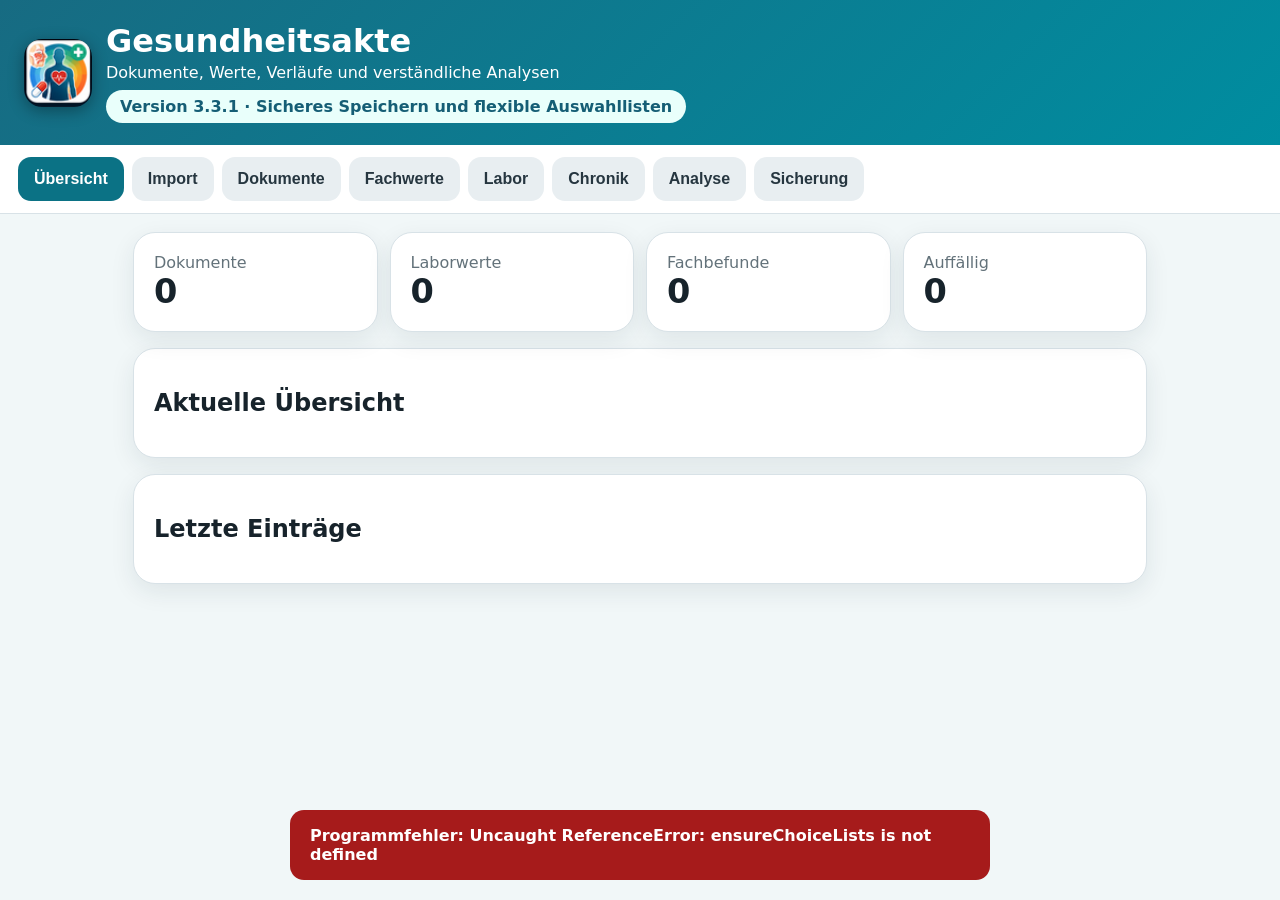
==== update.html @ 8f741c4a "Add files via upload" ====
<!doctype html><html lang="de"><meta charset="utf-8"><meta name="viewport" content="width=device-width,initial-scale=1"><title>Gesundheitsakte aktualisieren</title><style>body{font-family:system-ui;background:#eef7f8;padding:25px}.box{max-width:580px;margin:40px auto;background:white;padding:25px;border-radius:20px}</style><div class="box"><h1>Gesundheitsakte 3.3.1 wird geladen</h1><p id="s">Alte Programm-Caches werden entfernt. Gesundheitsdaten bleiben erhalten.</p></div><script>(async()=>{try{if("serviceWorker"in navigator)for(const r of await navigator.serviceWorker.getRegistrations())await r.unregister();if("caches"in window)for(const k of await caches.keys())await caches.delete(k);document.getElementById("s").textContent="Bereinigung abgeschlossen. Neue Version wird geöffnet.";setTimeout(()=>location.replace("./index.html?v=3.3.1&fresh="+Date.now()),900)}catch(e){document.getElementById("s").textContent=e.message}})()</script></html>
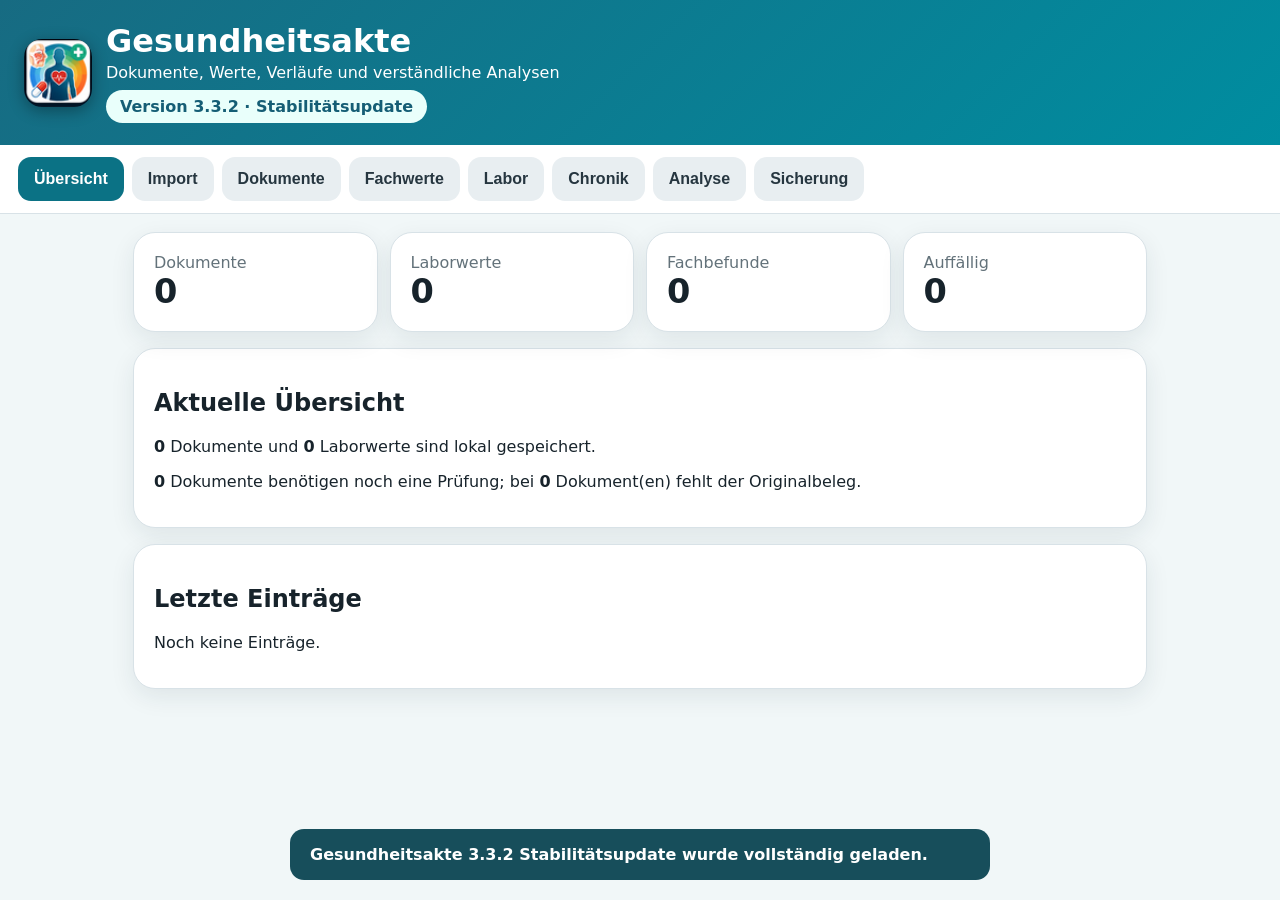
==== commit 4bb07f42: "Add files via upload" ====
--- a/update.html
+++ b/update.html
@@ -1 +1 @@
-<!doctype html><html lang="de"><meta charset="utf-8"><meta name="viewport" content="width=device-width,initial-scale=1"><title>Gesundheitsakte aktualisieren</title><style>body{font-family:system-ui;background:#eef7f8;padding:25px}.box{max-width:580px;margin:40px auto;background:white;padding:25px;border-radius:20px}</style><div class="box"><h1>Gesundheitsakte 3.3.1 wird geladen</h1><p id="s">Alte Programm-Caches werden entfernt. Gesundheitsdaten bleiben erhalten.</p></div><script>(async()=>{try{if("serviceWorker"in navigator)for(const r of await navigator.serviceWorker.getRegistrations())await r.unregister();if("caches"in window)for(const k of await caches.keys())await caches.delete(k);document.getElementById("s").textContent="Bereinigung abgeschlossen. Neue Version wird geöffnet.";setTimeout(()=>location.replace("./index.html?v=3.3.1&fresh="+Date.now()),900)}catch(e){document.getElementById("s").textContent=e.message}})()</script></html>+<!doctype html><html lang="de"><meta charset="utf-8"><meta name="viewport" content="width=device-width,initial-scale=1"><title>Gesundheitsakte aktualisieren</title><style>body{font-family:system-ui;background:#eef7f8;padding:25px}.box{max-width:580px;margin:40px auto;background:white;padding:25px;border-radius:20px}</style><div class="box"><h1>Gesundheitsakte 3.3.2 wird geladen</h1><p id="s">Alte Programm-Caches werden entfernt. Gesundheitsdaten bleiben erhalten.</p></div><script>(async()=>{try{if("serviceWorker"in navigator)for(const r of await navigator.serviceWorker.getRegistrations())await r.unregister();if("caches"in window)for(const k of await caches.keys())await caches.delete(k);document.getElementById("s").textContent="Bereinigung abgeschlossen. Neue Version wird geöffnet.";setTimeout(()=>location.replace("./index.html?v=3.3.2&fresh="+Date.now()),900)}catch(e){document.getElementById("s").textContent=e.message}})()</script></html>
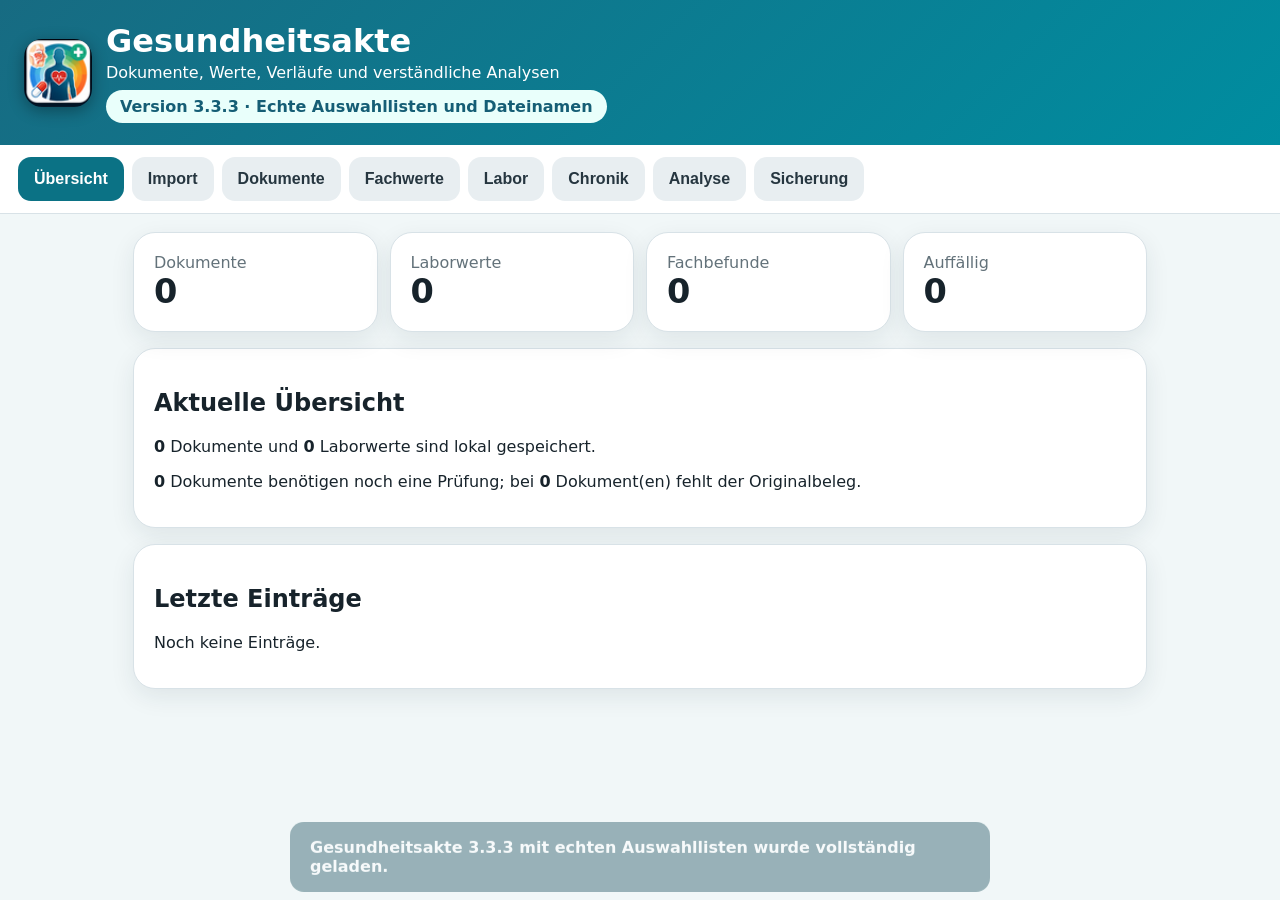
==== commit 1a3629b5: "Add files via upload" ====
--- a/update.html
+++ b/update.html
@@ -1 +1 @@
-<!doctype html><html lang="de"><meta charset="utf-8"><meta name="viewport" content="width=device-width,initial-scale=1"><title>Gesundheitsakte aktualisieren</title><style>body{font-family:system-ui;background:#eef7f8;padding:25px}.box{max-width:580px;margin:40px auto;background:white;padding:25px;border-radius:20px}</style><div class="box"><h1>Gesundheitsakte 3.3.2 wird geladen</h1><p id="s">Alte Programm-Caches werden entfernt. Gesundheitsdaten bleiben erhalten.</p></div><script>(async()=>{try{if("serviceWorker"in navigator)for(const r of await navigator.serviceWorker.getRegistrations())await r.unregister();if("caches"in window)for(const k of await caches.keys())await caches.delete(k);document.getElementById("s").textContent="Bereinigung abgeschlossen. Neue Version wird geöffnet.";setTimeout(()=>location.replace("./index.html?v=3.3.2&fresh="+Date.now()),900)}catch(e){document.getElementById("s").textContent=e.message}})()</script></html>+<!doctype html><html lang="de"><meta charset="utf-8"><meta name="viewport" content="width=device-width,initial-scale=1"><title>Gesundheitsakte aktualisieren</title><style>body{font-family:system-ui;background:#eef7f8;padding:25px}.box{max-width:580px;margin:40px auto;background:white;padding:25px;border-radius:20px}</style><div class="box"><h1>Gesundheitsakte 3.3.3 wird geladen</h1><p id="s">Alte Programm-Caches werden entfernt. Gesundheitsdaten bleiben erhalten.</p></div><script>(async()=>{try{if("serviceWorker"in navigator)for(const r of await navigator.serviceWorker.getRegistrations())await r.unregister();if("caches"in window)for(const k of await caches.keys())await caches.delete(k);document.getElementById("s").textContent="Bereinigung abgeschlossen. Neue Version wird geöffnet.";setTimeout(()=>location.replace("./index.html?v=3.3.3&fresh="+Date.now()),900)}catch(e){document.getElementById("s").textContent=e.message}})()</script></html>
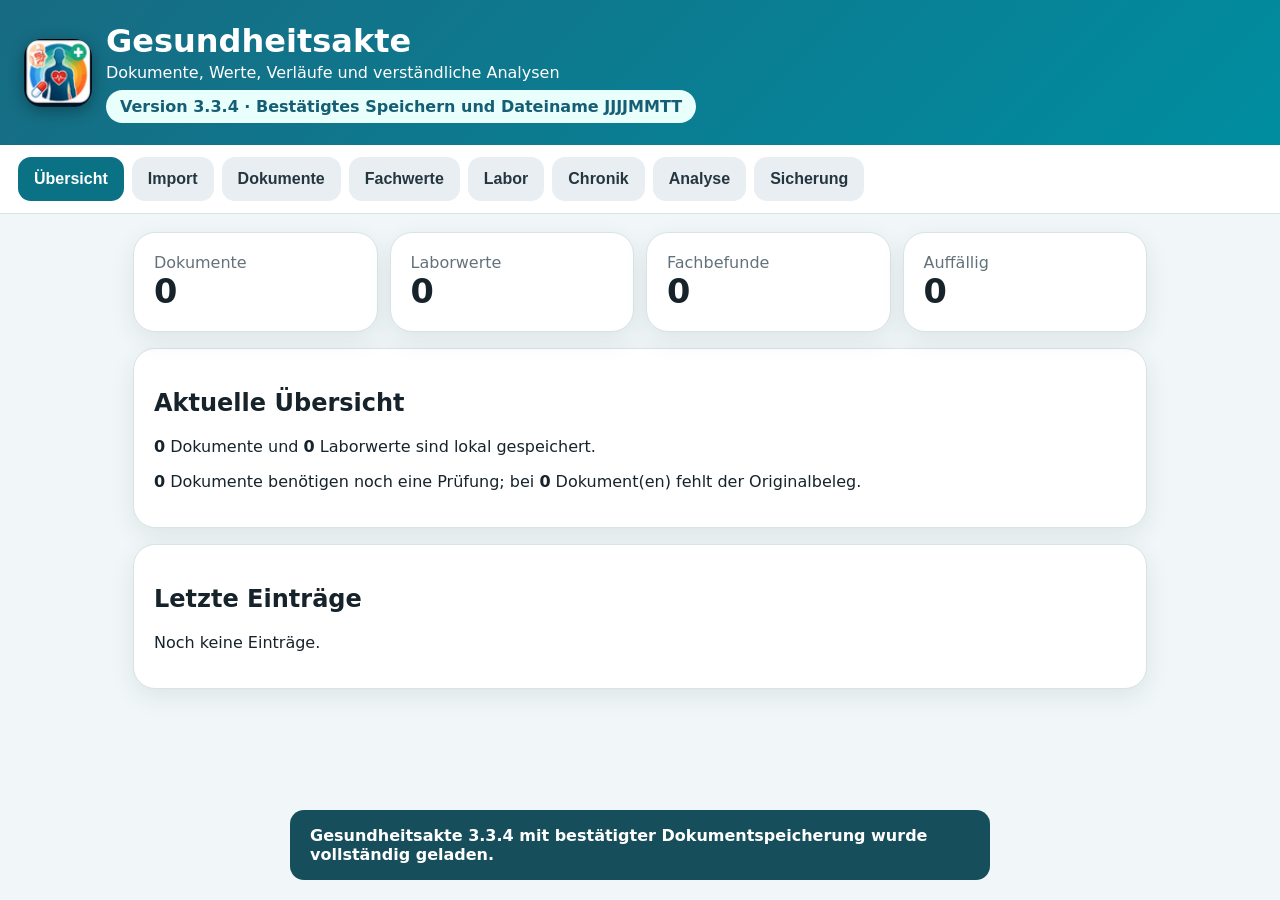
==== commit f504d3b1: "Add files via upload" ====
--- a/update.html
+++ b/update.html
@@ -1 +1 @@
-<!doctype html><html lang="de"><meta charset="utf-8"><meta name="viewport" content="width=device-width,initial-scale=1"><title>Gesundheitsakte aktualisieren</title><style>body{font-family:system-ui;background:#eef7f8;padding:25px}.box{max-width:580px;margin:40px auto;background:white;padding:25px;border-radius:20px}</style><div class="box"><h1>Gesundheitsakte 3.3.3 wird geladen</h1><p id="s">Alte Programm-Caches werden entfernt. Gesundheitsdaten bleiben erhalten.</p></div><script>(async()=>{try{if("serviceWorker"in navigator)for(const r of await navigator.serviceWorker.getRegistrations())await r.unregister();if("caches"in window)for(const k of await caches.keys())await caches.delete(k);document.getElementById("s").textContent="Bereinigung abgeschlossen. Neue Version wird geöffnet.";setTimeout(()=>location.replace("./index.html?v=3.3.3&fresh="+Date.now()),900)}catch(e){document.getElementById("s").textContent=e.message}})()</script></html>+<!doctype html><html lang="de"><meta charset="utf-8"><meta name="viewport" content="width=device-width,initial-scale=1"><title>Gesundheitsakte aktualisieren</title><style>body{font-family:system-ui;background:#eef7f8;padding:25px}.box{max-width:580px;margin:40px auto;background:white;padding:25px;border-radius:20px}</style><div class="box"><h1>Gesundheitsakte 3.3.4 wird geladen</h1><p id="s">Alte Programm-Caches werden entfernt. Gesundheitsdaten bleiben erhalten.</p></div><script>(async()=>{try{if("serviceWorker"in navigator)for(const r of await navigator.serviceWorker.getRegistrations())await r.unregister();if("caches"in window)for(const k of await caches.keys())await caches.delete(k);document.getElementById("s").textContent="Bereinigung abgeschlossen. Neue Version wird geöffnet.";setTimeout(()=>location.replace("./index.html?v=3.3.4&fresh="+Date.now()),900)}catch(e){document.getElementById("s").textContent=e.message}})()</script></html>
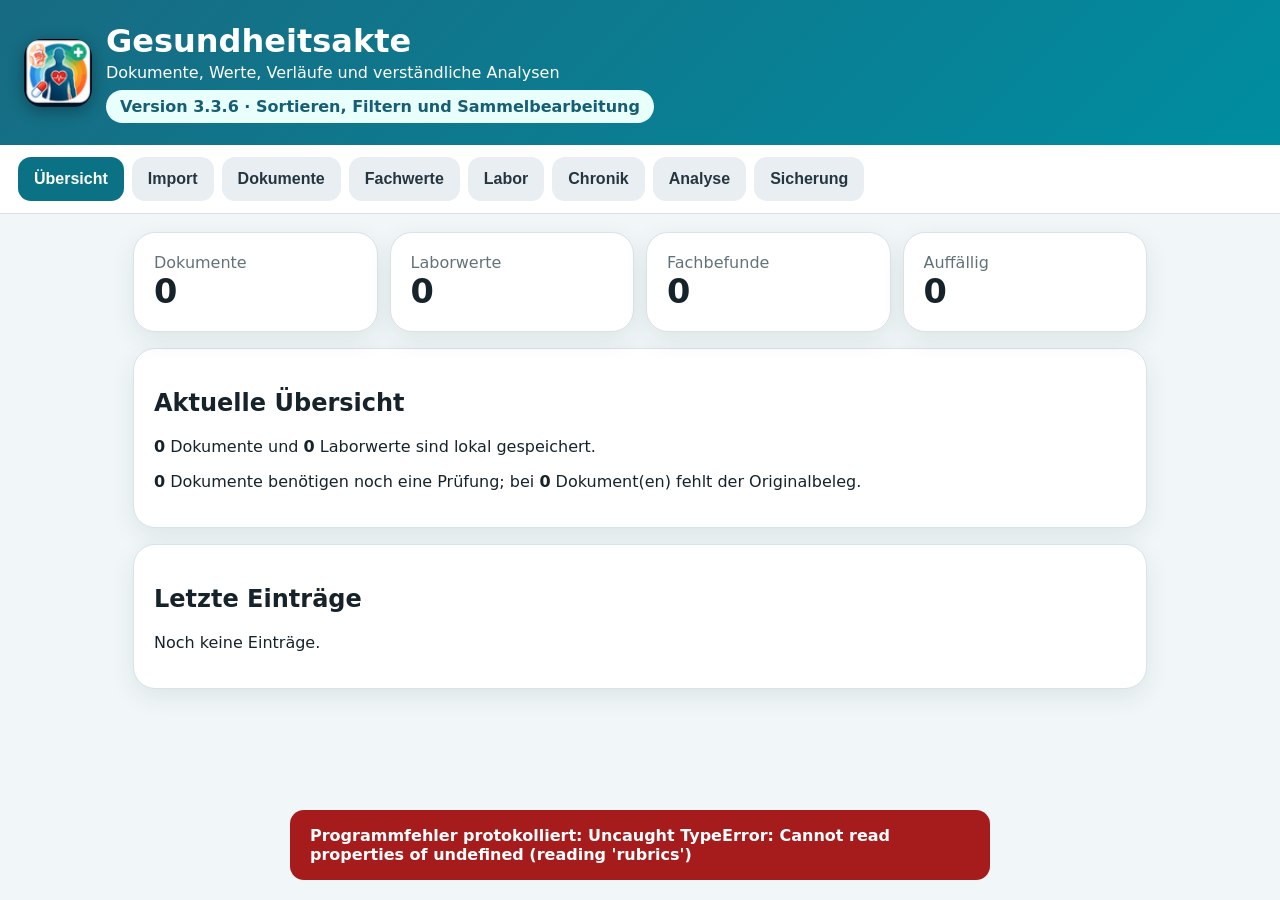
==== commit 843d74d0: "Add files via upload" ====
--- a/update.html
+++ b/update.html
@@ -1 +1 @@
-<!doctype html><html lang="de"><meta charset="utf-8"><meta name="viewport" content="width=device-width,initial-scale=1"><title>Gesundheitsakte aktualisieren</title><style>body{font-family:system-ui;background:#eef7f8;padding:25px}.box{max-width:580px;margin:40px auto;background:white;padding:25px;border-radius:20px}</style><div class="box"><h1>Gesundheitsakte 3.3.4 wird geladen</h1><p id="s">Alte Programm-Caches werden entfernt. Gesundheitsdaten bleiben erhalten.</p></div><script>(async()=>{try{if("serviceWorker"in navigator)for(const r of await navigator.serviceWorker.getRegistrations())await r.unregister();if("caches"in window)for(const k of await caches.keys())await caches.delete(k);document.getElementById("s").textContent="Bereinigung abgeschlossen. Neue Version wird geöffnet.";setTimeout(()=>location.replace("./index.html?v=3.3.4&fresh="+Date.now()),900)}catch(e){document.getElementById("s").textContent=e.message}})()</script></html>+<!doctype html><html lang="de"><meta charset="utf-8"><meta name="viewport" content="width=device-width,initial-scale=1"><title>Gesundheitsakte aktualisieren</title><style>body{font-family:system-ui;background:#eef7f8;padding:25px}.box{max-width:580px;margin:40px auto;background:white;padding:25px;border-radius:20px}</style><div class="box"><h1>Gesundheitsakte 3.3.6 wird geladen</h1><p id="s">Alte Programm-Caches werden entfernt. Gesundheitsdaten bleiben erhalten.</p></div><script>(async()=>{try{if("serviceWorker"in navigator)for(const r of await navigator.serviceWorker.getRegistrations())await r.unregister();if("caches"in window)for(const k of await caches.keys())await caches.delete(k);document.getElementById("s").textContent="Bereinigung abgeschlossen. Neue Version wird geöffnet.";setTimeout(()=>location.replace("./index.html?v=3.3.6&fresh="+Date.now()),900)}catch(e){document.getElementById("s").textContent=e.message}})()</script></html>
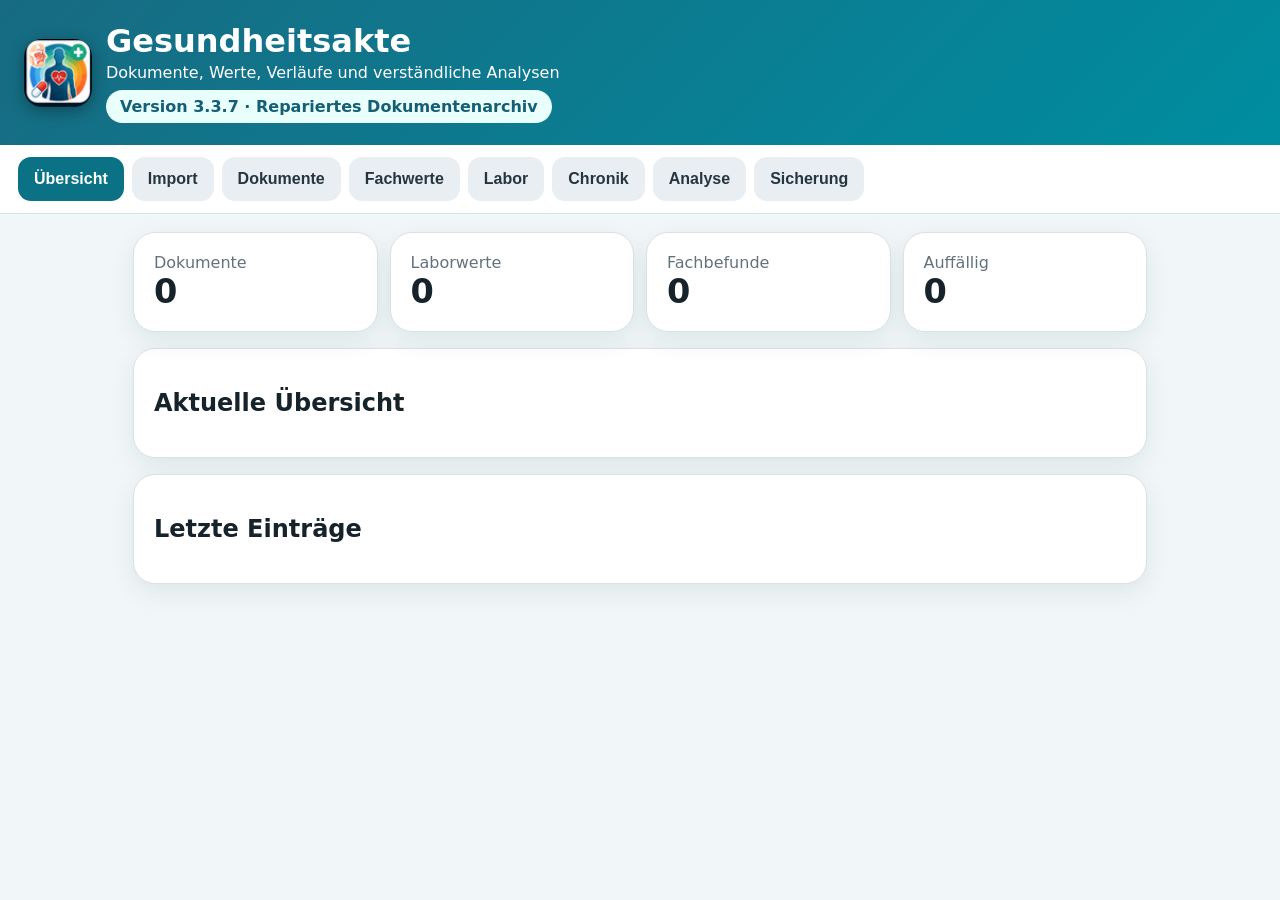
==== commit 47886f1a: "Add files via upload" ====
--- a/update.html
+++ b/update.html
@@ -1 +1 @@
-<!doctype html><html lang="de"><meta charset="utf-8"><meta name="viewport" content="width=device-width,initial-scale=1"><title>Gesundheitsakte aktualisieren</title><style>body{font-family:system-ui;background:#eef7f8;padding:25px}.box{max-width:580px;margin:40px auto;background:white;padding:25px;border-radius:20px}</style><div class="box"><h1>Gesundheitsakte 3.3.6 wird geladen</h1><p id="s">Alte Programm-Caches werden entfernt. Gesundheitsdaten bleiben erhalten.</p></div><script>(async()=>{try{if("serviceWorker"in navigator)for(const r of await navigator.serviceWorker.getRegistrations())await r.unregister();if("caches"in window)for(const k of await caches.keys())await caches.delete(k);document.getElementById("s").textContent="Bereinigung abgeschlossen. Neue Version wird geöffnet.";setTimeout(()=>location.replace("./index.html?v=3.3.6&fresh="+Date.now()),900)}catch(e){document.getElementById("s").textContent=e.message}})()</script></html>+<!doctype html><html lang="de"><meta charset="utf-8"><meta name="viewport" content="width=device-width,initial-scale=1"><title>Gesundheitsakte aktualisieren</title><style>body{font-family:system-ui;background:#eef7f8;padding:25px}.box{max-width:580px;margin:40px auto;background:white;padding:25px;border-radius:20px}</style><div class="box"><h1>Gesundheitsakte 3.3.7 wird geladen</h1><p id="s">Alte Programm-Caches werden entfernt. Gesundheitsdaten bleiben erhalten.</p></div><script>(async()=>{try{if("serviceWorker"in navigator)for(const r of await navigator.serviceWorker.getRegistrations())await r.unregister();if("caches"in window)for(const k of await caches.keys())await caches.delete(k);document.getElementById("s").textContent="Bereinigung abgeschlossen. Neue Version wird geöffnet.";setTimeout(()=>location.replace("./index.html?v=3.3.7&fresh="+Date.now()),900)}catch(e){document.getElementById("s").textContent=e.message}})()</script></html>
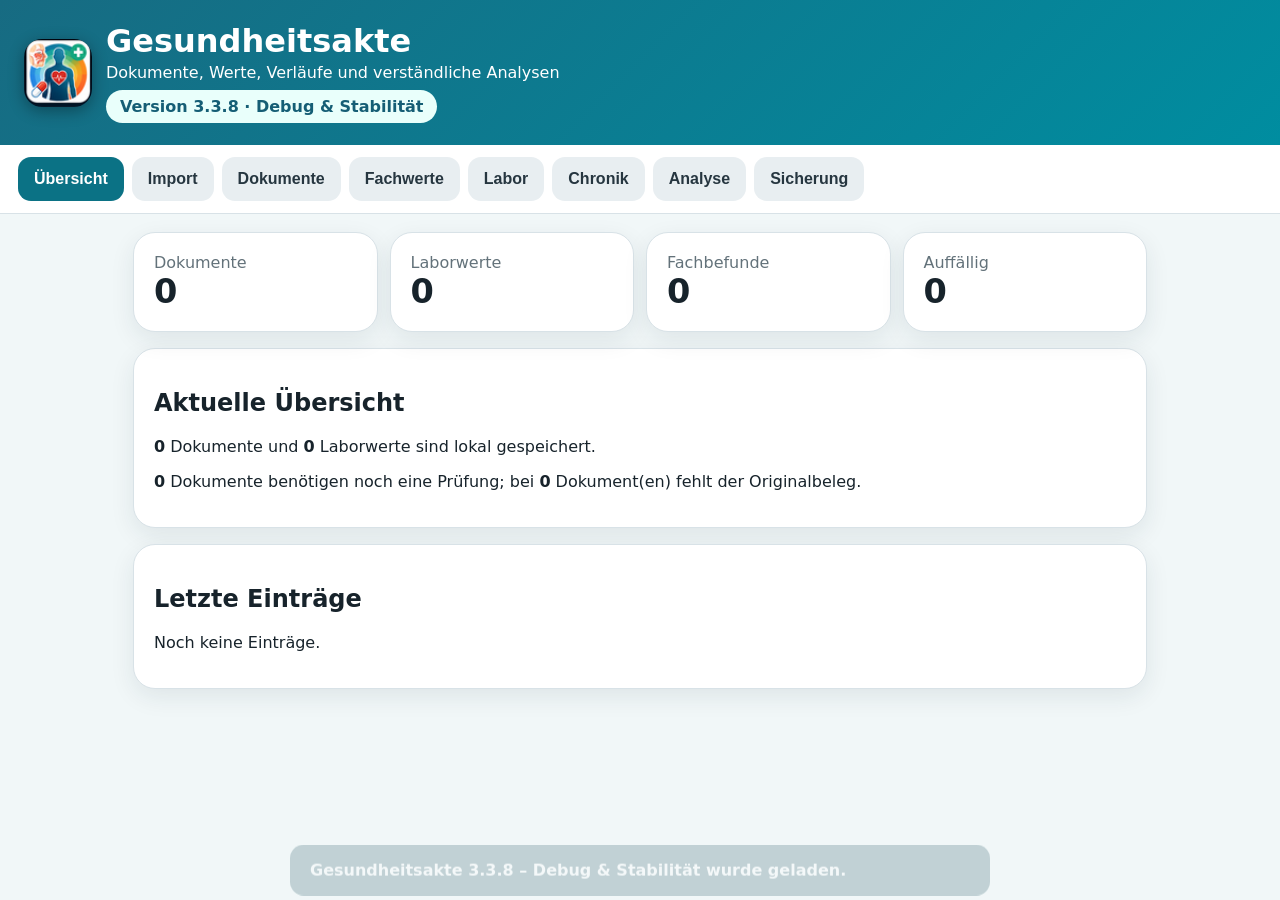
==== commit 0d48c329: "Add files via upload" ====
--- a/update.html
+++ b/update.html
@@ -1 +1,9 @@
-<!doctype html><html lang="de"><meta charset="utf-8"><meta name="viewport" content="width=device-width,initial-scale=1"><title>Gesundheitsakte aktualisieren</title><style>body{font-family:system-ui;background:#eef7f8;padding:25px}.box{max-width:580px;margin:40px auto;background:white;padding:25px;border-radius:20px}</style><div class="box"><h1>Gesundheitsakte 3.3.7 wird geladen</h1><p id="s">Alte Programm-Caches werden entfernt. Gesundheitsdaten bleiben erhalten.</p></div><script>(async()=>{try{if("serviceWorker"in navigator)for(const r of await navigator.serviceWorker.getRegistrations())await r.unregister();if("caches"in window)for(const k of await caches.keys())await caches.delete(k);document.getElementById("s").textContent="Bereinigung abgeschlossen. Neue Version wird geöffnet.";setTimeout(()=>location.replace("./index.html?v=3.3.7&fresh="+Date.now()),900)}catch(e){document.getElementById("s").textContent=e.message}})()</script></html>+<!doctype html><html lang="de"><meta charset="utf-8"><meta name="viewport" content="width=device-width,initial-scale=1"><title>Gesundheitsakte aktualisieren</title><style>body{font-family:system-ui;background:#eef7f8;padding:25px}.box{max-width:580px;margin:40px auto;background:white;padding:25px;border-radius:20px}button{padding:12px 18px;border:0;border-radius:12px;background:#0b7285;color:white;font-weight:700}</style><div class="box"><h1>Gesundheitsakte 3.3.8 wird geladen</h1><p id="s">Alte Programmdateien und Service-Worker werden vollständig entfernt. Gesundheitsdaten und Originalbelege bleiben erhalten.</p><button id="retry" hidden>Erneut versuchen</button></div><script>
+(async()=>{const status=document.getElementById("s");try{
+ if("serviceWorker" in navigator){for(const r of await navigator.serviceWorker.getRegistrations())await r.unregister()}
+ if("caches" in window){for(const k of await caches.keys())await caches.delete(k)}
+ sessionStorage.setItem("ga_updated_to","3.3.8");
+ status.textContent="Bereinigung abgeschlossen. Version 3.3.8 wird ohne alten Programm-Cache geöffnet.";
+ setTimeout(()=>location.replace(`./index.html?v=3.3.8&fresh=${Date.now()}`),1000)
+}catch(e){status.textContent=`Aktualisierung fehlgeschlagen: ${e.message}`;const b=document.getElementById("retry");b.hidden=false;b.onclick=()=>location.reload()}})();
+</script></html>
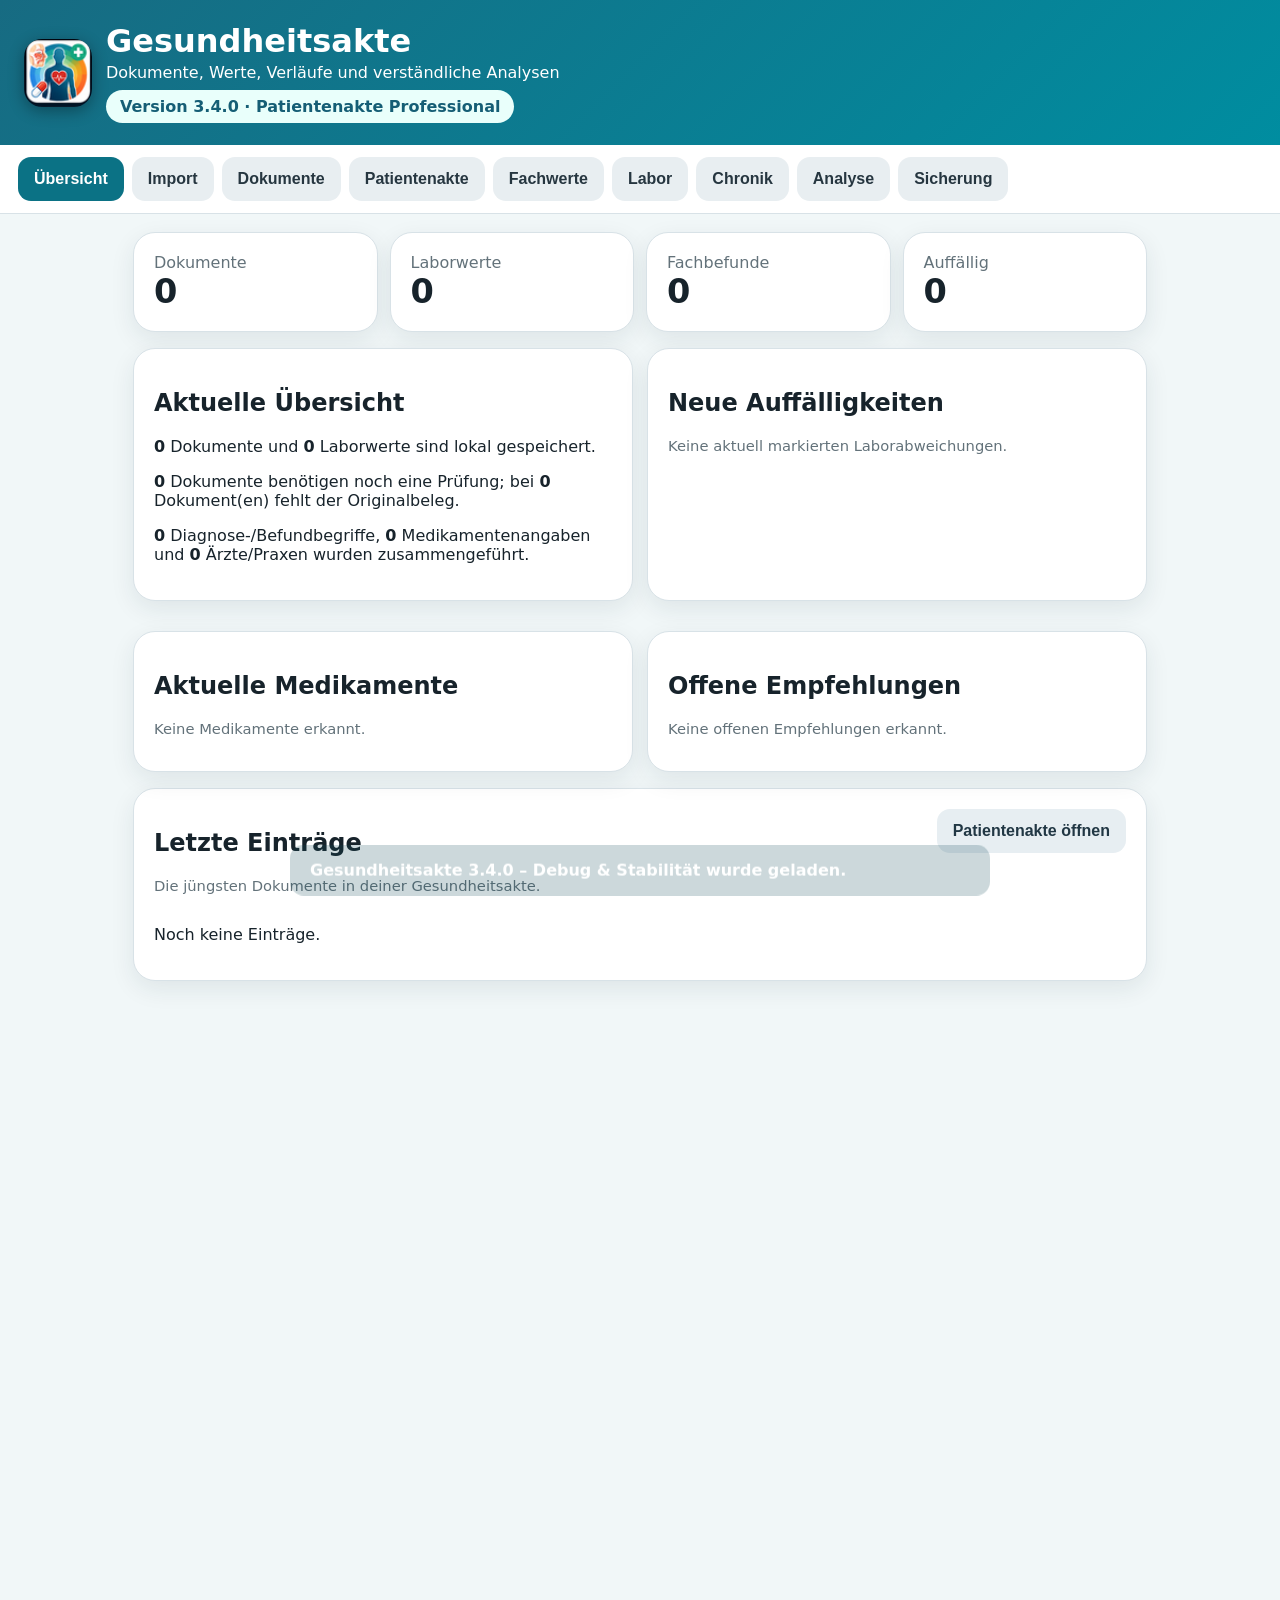
==== commit b4df7408: "Add files via upload" ====
--- a/update.html
+++ b/update.html
@@ -1,9 +1,9 @@
-<!doctype html><html lang="de"><meta charset="utf-8"><meta name="viewport" content="width=device-width,initial-scale=1"><title>Gesundheitsakte aktualisieren</title><style>body{font-family:system-ui;background:#eef7f8;padding:25px}.box{max-width:580px;margin:40px auto;background:white;padding:25px;border-radius:20px}button{padding:12px 18px;border:0;border-radius:12px;background:#0b7285;color:white;font-weight:700}</style><div class="box"><h1>Gesundheitsakte 3.3.8 wird geladen</h1><p id="s">Alte Programmdateien und Service-Worker werden vollständig entfernt. Gesundheitsdaten und Originalbelege bleiben erhalten.</p><button id="retry" hidden>Erneut versuchen</button></div><script>
+<!doctype html><html lang="de"><meta charset="utf-8"><meta name="viewport" content="width=device-width,initial-scale=1"><title>Gesundheitsakte aktualisieren</title><style>body{font-family:system-ui;background:#eef7f8;padding:25px}.box{max-width:580px;margin:40px auto;background:white;padding:25px;border-radius:20px}button{padding:12px 18px;border:0;border-radius:12px;background:#0b7285;color:white;font-weight:700}</style><div class="box"><h1>Gesundheitsakte 3.4.0 wird geladen</h1><p id="s">Alte Programmdateien und Service-Worker werden vollständig entfernt. Gesundheitsdaten und Originalbelege bleiben erhalten.</p><button id="retry" hidden>Erneut versuchen</button></div><script>
 (async()=>{const status=document.getElementById("s");try{
  if("serviceWorker" in navigator){for(const r of await navigator.serviceWorker.getRegistrations())await r.unregister()}
  if("caches" in window){for(const k of await caches.keys())await caches.delete(k)}
- sessionStorage.setItem("ga_updated_to","3.3.8");
- status.textContent="Bereinigung abgeschlossen. Version 3.3.8 wird ohne alten Programm-Cache geöffnet.";
- setTimeout(()=>location.replace(`./index.html?v=3.3.8&fresh=${Date.now()}`),1000)
+ sessionStorage.setItem("ga_updated_to","3.4.0");
+ status.textContent="Bereinigung abgeschlossen. Version 3.4.0 wird ohne alten Programm-Cache geöffnet.";
+ setTimeout(()=>location.replace(`./index.html?v=3.4.0&fresh=${Date.now()}`),1000)
 }catch(e){status.textContent=`Aktualisierung fehlgeschlagen: ${e.message}`;const b=document.getElementById("retry");b.hidden=false;b.onclick=()=>location.reload()}})();
 </script></html>
